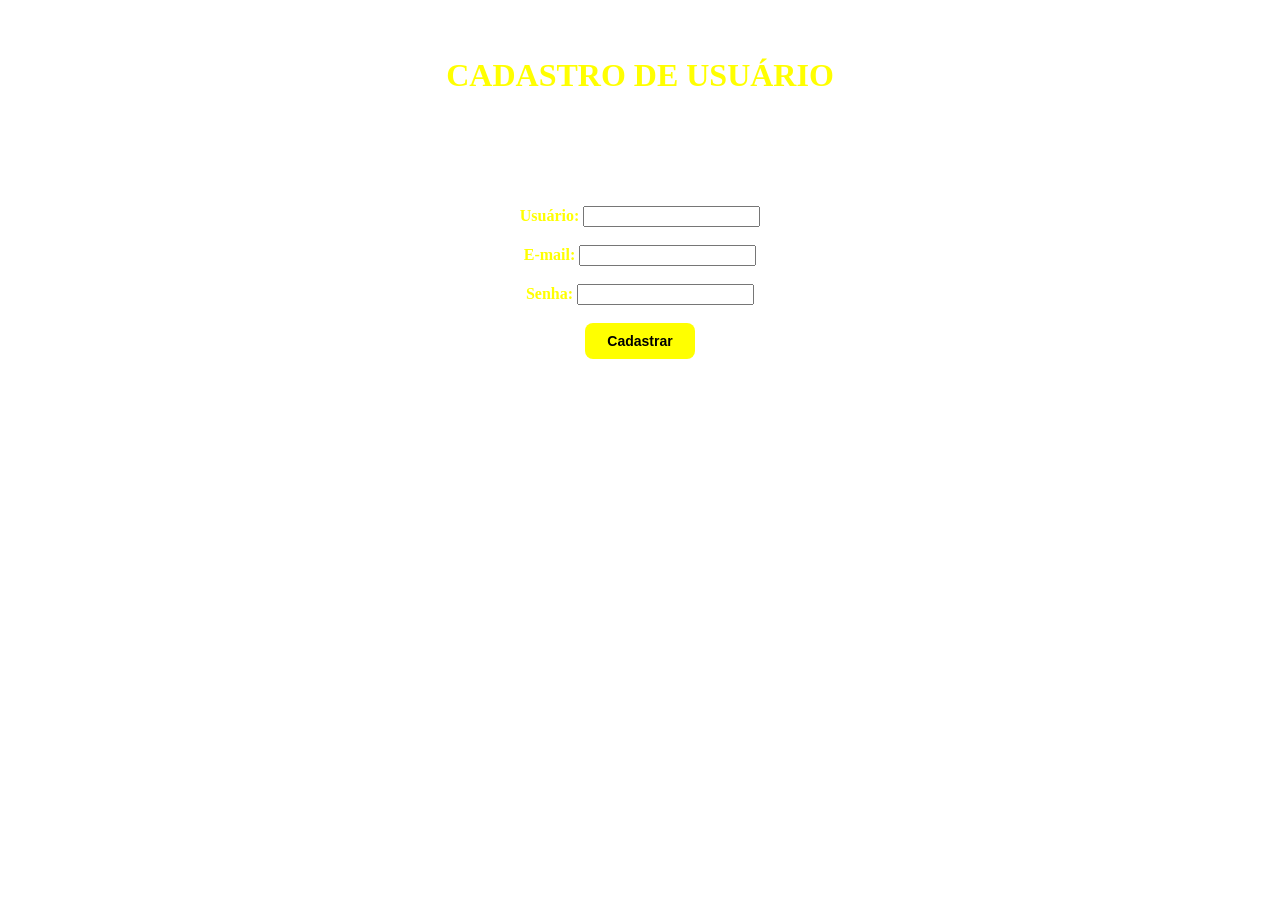
==== cadastro.html @ 39787f4b "0.1.0  - Criação da página de login e alteração do nome do antigo index.html" ====
<!DOCTYPE html>
<html lang="pt-BR">
<head>
    <link rel="stylesheet" href="style.css">
    <meta charset="UTF-8">
    <meta name="viewport" content="width=device-width, initial-scale=1.0">
    <title>Cadastro de Usuário</title>
    <style>
        body {
            /* Insira o caminho da sua imagem dentro do url() */
            background-image: url('https://wallpapers.com/images/featured/cacador-de-demonios-minimalista-9l0kvp4mv453r739.jpg');
            
            /* Evita que a imagem fique se repetindo na tela */
            background-repeat: no-repeat;
            
            /* Centraliza a imagem no fundo */
            background-position: center;
            
            /* Faz a imagem cobrir toda a área da tela */
            background-size: cover;
            
            /* Garante altura mínima para ocupar a tela inteira */
            height: 100vh;
            margin: 0;
        }
    </style>
</head>
<br>
<br>
<h1 align="center"><font color="Yellow">CADASTRO DE USUÁRIO</font></h1>
<body align="center">
    <br>
    <br>
    <br>
    <br>
    <br>

    <form action="login.html" method="post">
        <label for="Usuário"><font color="Yellow"><b>Usuário:</b></font></label>
        <input type="text" id="usuario" name="usuario"><br><br>
        <label for="email"><font color="Yellow"><b>E-mail:</b></font></label>
        <input type="email" id="email" name="email"><br><br>
        <label for="senha"><font color="Yellow"><b>Senha:</b></font></label>
        <input id="senha" name="senha" type="password"><br><br>
        <input type="submit" value="Cadastrar" class="btn-cadastrar">
    </form>
    
</body>
</html>
<body>
    
</body>
---- style.css ----
.btn-cadastrar {
    background-color: yellow;
    color:black;
    border: none;
    padding: 10px 22px;
    border-radius: 8px;
    font-size: 14px;
    font-weight: 600;
    cursor: pointer;
    transition: 0.3s;
}

.btn-cadastrar:hover {
    background-color:yellow;
    transform: translateY(-2px);
}

.btn-cadastrar:active {
    transform: translateY(0);
}
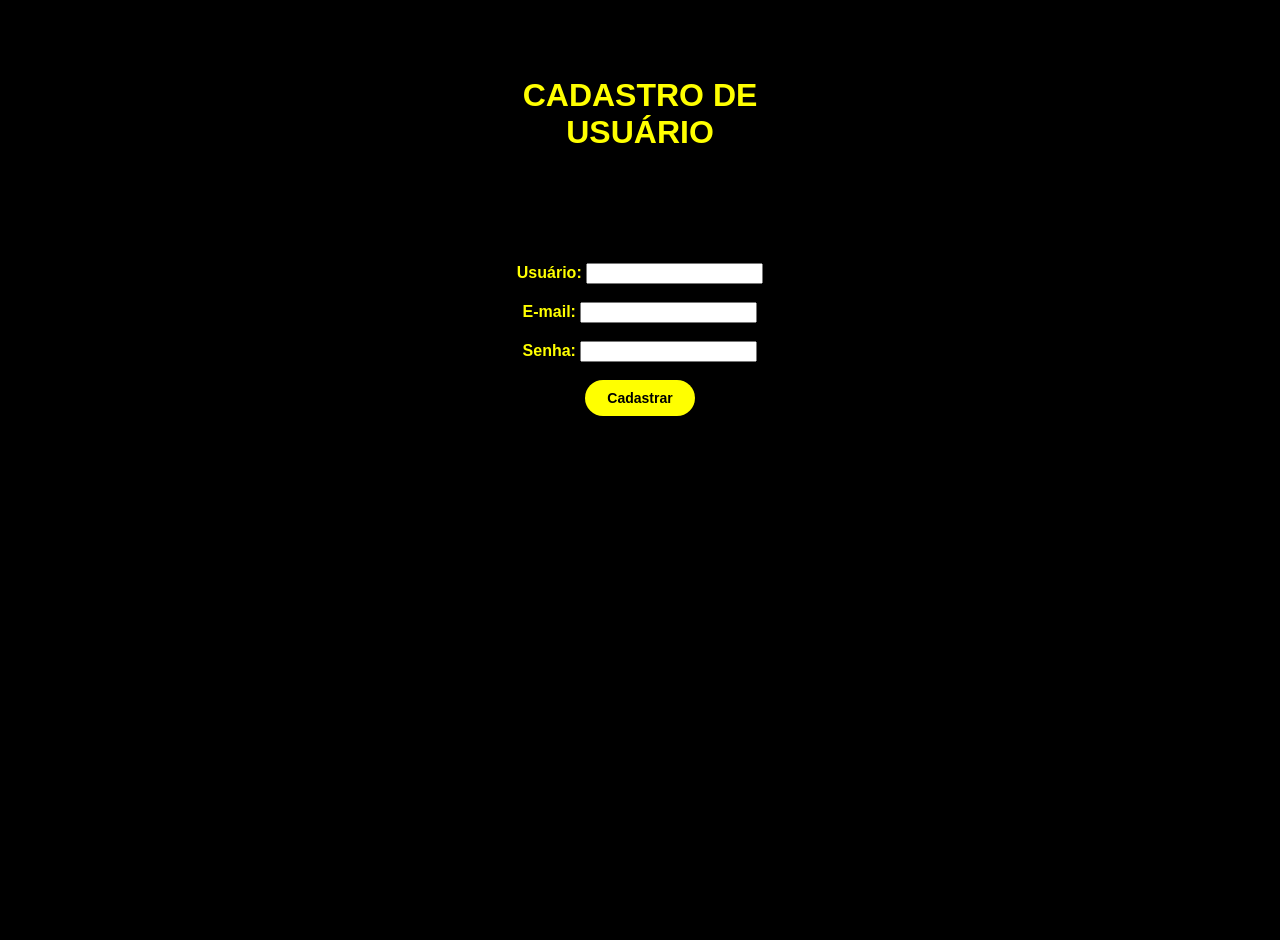
==== commit 8431eb48: "0.2.0 Estilização da página de Login" ====
--- a/cadastro.html
+++ b/cadastro.html
@@ -27,8 +27,10 @@
 </head>
 <br>
 <br>
-<h1 align="center"><font color="Yellow">CADASTRO DE USUÁRIO</font></h1>
-<body align="center">
+
+<body align="center" class="Cadastro">
+    <h1 align="center"><font color="Yellow">CADASTRO DE USUÁRIO</font></h1>
+
     <br>
     <br>
     <br>
--- a/style.css
+++ b/style.css
@@ -1,10 +1,60 @@
-
+body {
+    background-image: url('https://media.istockphoto.com/id/2202100777/pt/foto/high-voltage-power-lines-at-sunset-with-digital-energy-flow.jpg?s=612x612&w=0&k=20&c=zWccYg9-ih-Fkg3uxgRsKBjPJBNglrc8WuRry_Q-3c8='); /* Imagem de fundo */
+    background-size: cover;
+    height: 100vh;
+    color: white;
+}
+
+.login-form {
+    height: 100vh;
+    display: flex;
+    flex-direction: column;
+    align-items: center;
+    justify-content: center;
+    background: rgba(0, 0, 0, 0.7); /* Fundo preto com transparência */
+    padding: 20px;
+    border-radius: 22px;
+    width: 300px;
+    margin: 0 auto;
+}   
+
+h2 {
+    text-align: center;
+    margin-bottom: 20px;
+    color: white;
+}
+
+.input-form {
+    display: flex;
+    align-items: center;
+    margin-bottom: 20px;
+    background: rgba(255, 255, 255, 0.12); /* Branco com transparência */
+    padding: 10px;
+    margin: 20px;
+    border-radius: 6px;
+}
+
+.input-form input {
+    flex: 1;
+    border: none;
+    background: rgba(255, 255, 255, 0.12); /* Branco com transparência */
+    background: none;
+    color: white;
+    font-size: 14px;
+    outline: none;
+}
+
+.input-form input::placeholder {
+    color: white;
+}
+
+/* Botão de Cadastrar */
 .btn-cadastrar {
     background-color: yellow;
     color:black;
     border: none;
     padding: 10px 22px;
-    border-radius: 8px;
+    border-radius: 22px;
     font-size: 14px;
     font-weight: 600;
     cursor: pointer;
@@ -20,88 +70,134 @@
     transform: translateY(0);
 }
 
-
-
-
-
-
-
-
-
-
-
-
-
-
-
-
-
-
-
-
-
-
-
-
-
-
-
-
-
-
-
-
-
-
-
-
-
-
-
-
-
-
-
-
-
-
-
-
-
-
-
-
-
-
-
-
-
-
-
-
-
-
-
-
-
-
-
-
-
-
-
-
-
-
-
-
-
-
-
-
-
-
-
-
-
-
+/* Botão de Entrar */
+.btn-entrar {
+    background-color: rgba(255, 255, 255, 0.12); /* Branco com transparência */
+    color: white;
+    border: none;
+    padding: 10px 22px;
+    border-radius: 22px;
+    font-size: 14px;
+    font-weight: 600;
+    cursor: pointer;
+    transition: 0.3s;
+}
+
+.btn-entrar:hover {
+    background-color: black;
+    transform: translateY(-2px);
+}
+
+.btn-entrar:active {
+    transform: translateY(0);
+}
+
+body.Login {
+    color: black;
+    font-family: Arial, sans-serif;
+    padding: 20px;
+    border-radius: 22px;
+    width: 300px;
+    margin: 0 auto;
+}
+
+body.Cadastro {
+    background-color: black;
+    color: yellow;
+    font-family: Arial, sans-serif;
+    padding: 20px;
+    border-radius: 22px;
+    width: 300px;
+    margin: 0 auto;
+}
+
+div.login-form {
+    background: rgba(255, 255, 255, 0.08); /* Branco com transparência */
+    padding: 20px;
+    border: 1px solid rgba(255, 255, 255, 0.3); /* Borda branca com transparência */
+    border-radius: 22px;
+    box-shadow: 0 20px 60px rgba(0, 0, 0, 0.416); /* Sombra preta com transparência */
+    backdrop-filter: blur(7px); /* Efeito de desfoque */
+    width: 300px;
+    height: 300px;
+    margin: 0 auto;
+}
+
+
+
+
+
+
+
+
+
+
+
+
+
+
+
+
+
+
+
+
+
+
+
+
+
+
+
+
+
+
+
+
+
+
+
+
+
+
+
+
+
+
+
+
+
+
+
+
+
+
+
+
+
+
+
+
+
+
+
+
+
+
+
+
+
+
+
+
+
+
+
+
+
+
+
+
+
+
+
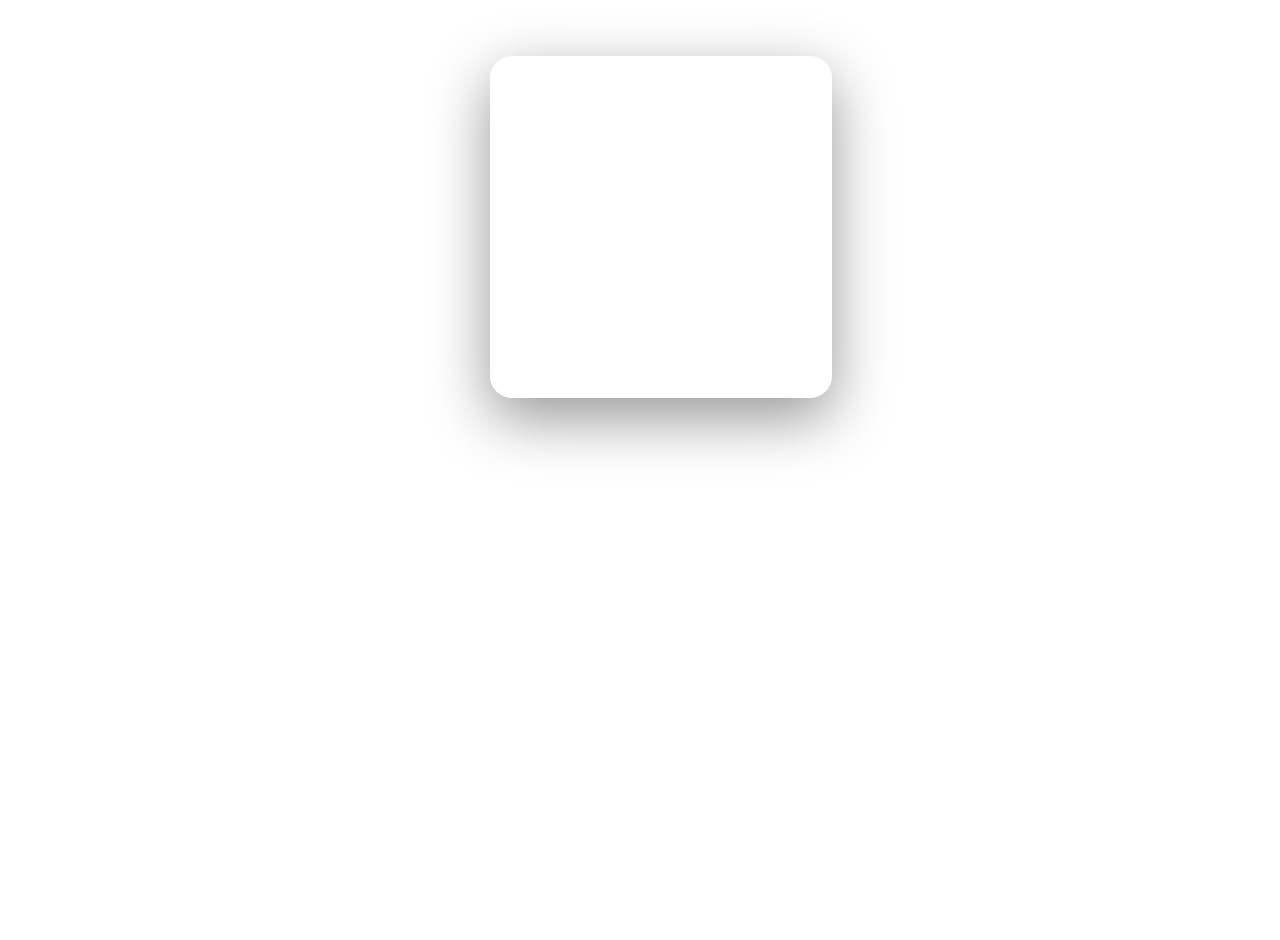
==== commit b2aa4bcc: "0.2.1" ====
--- a/cadastro.html
+++ b/cadastro.html
@@ -5,48 +5,26 @@
     <meta charset="UTF-8">
     <meta name="viewport" content="width=device-width, initial-scale=1.0">
     <title>Cadastro de Usuário</title>
-    <style>
-        body {
-            /* Insira o caminho da sua imagem dentro do url() */
-            background-image: url('https://wallpapers.com/images/featured/cacador-de-demonios-minimalista-9l0kvp4mv453r739.jpg');
-            
-            /* Evita que a imagem fique se repetindo na tela */
-            background-repeat: no-repeat;
-            
-            /* Centraliza a imagem no fundo */
-            background-position: center;
-            
-            /* Faz a imagem cobrir toda a área da tela */
-            background-size: cover;
-            
-            /* Garante altura mínima para ocupar a tela inteira */
-            height: 100vh;
-            margin: 0;
-        }
-    </style>
 </head>
 <br>
 <br>
 
 <body align="center" class="Cadastro">
-    <h1 align="center"><font color="Yellow">CADASTRO DE USUÁRIO</font></h1>
-
-    <br>
-    <br>
-    <br>
-    <br>
-    <br>
-
-    <form action="login.html" method="post">
-        <label for="Usuário"><font color="Yellow"><b>Usuário:</b></font></label>
-        <input type="text" id="usuario" name="usuario"><br><br>
-        <label for="email"><font color="Yellow"><b>E-mail:</b></font></label>
-        <input type="email" id="email" name="email"><br><br>
-        <label for="senha"><font color="Yellow"><b>Senha:</b></font></label>
-        <input id="senha" name="senha" type="password"><br><br>
-        <input type="submit" value="Cadastrar" class="btn-cadastrar">
-    </form>
-    
+    <div class="cadastro-form">
+        <h2 class="h2-cadastro">FAÇA O CADASTRO</h2>
+        <form action="login.html" method="post">
+            <div class="input-cadastro-form">
+                <input type="text" id="usuario" name="usuario" placeholder="Usuário">
+            </div>
+            <div class="input-cadastro-form">
+                <input type="text" id="email" name="email" placeholder="E-mail">
+            </div>
+            <div class="input-cadastro-form">
+                <input type="password" id="senha" name="senha" placeholder="Senha">
+            </div>
+            <input type="submit" value="Entrar" class="btn-entrar">
+        </form>
+    </div>
 </body>
 </html>
 <body>
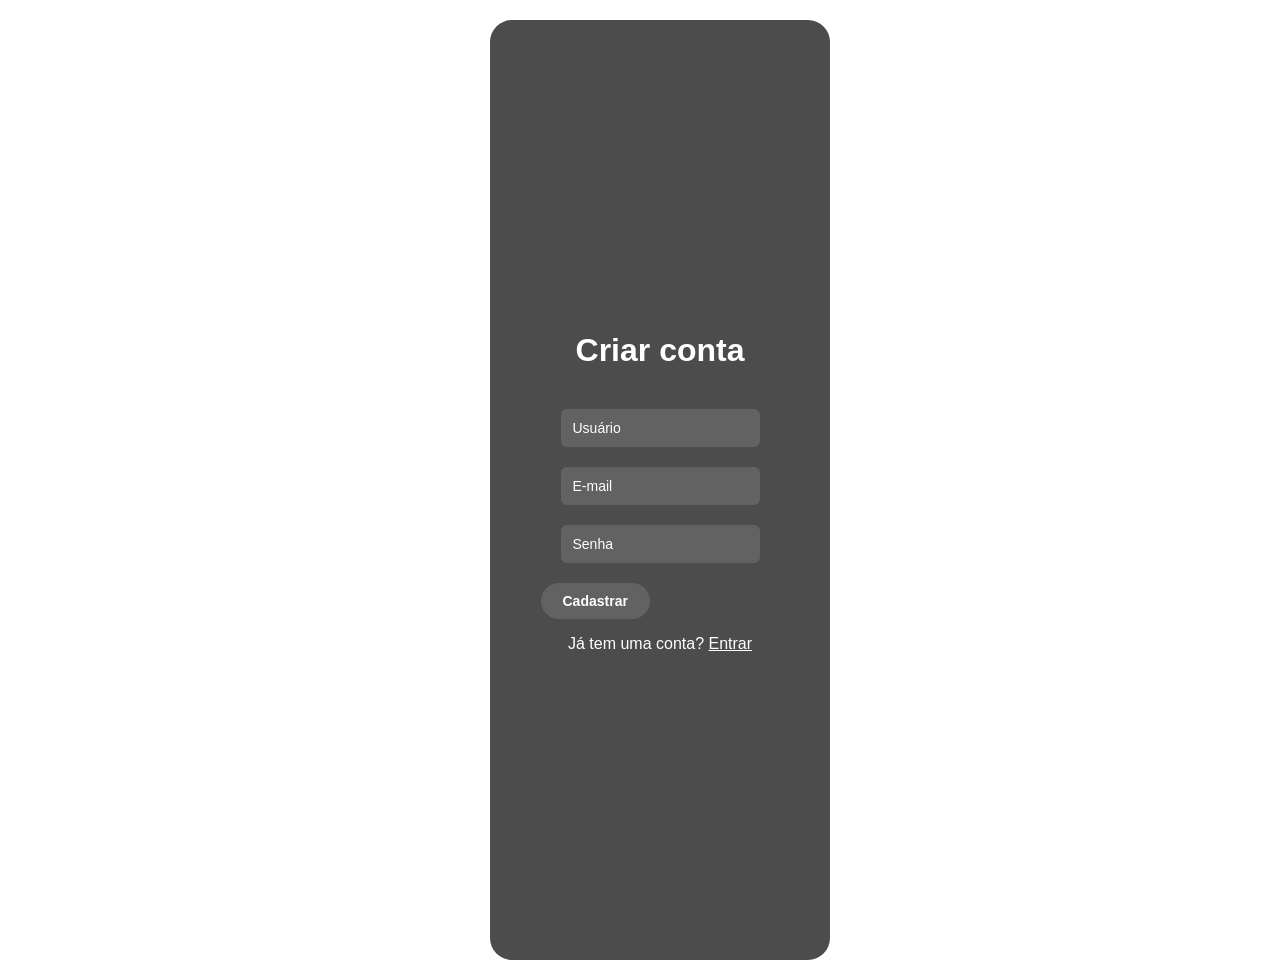
==== commit e8d1715e: "0.3.0 Foco no SEO" ====
--- a/cadastro.html
+++ b/cadastro.html
@@ -1,35 +1,35 @@
 <!DOCTYPE html>
 <html lang="pt-BR">
 <head>
-    <link rel="stylesheet" href="style.css">
     <meta charset="UTF-8">
     <meta name="viewport" content="width=device-width, initial-scale=1.0">
-    <title>Cadastro de Usuário</title>
+    <meta name="description" content="Crie sua conta para acessar o painel do projeto.">
+    <meta name="robots" content="noindex, follow">
+    <title>Criar conta | Painel</title>
+    <link rel="stylesheet" href="style.css">
 </head>
-<br>
-<br>
-
-<body align="center" class="Cadastro">
-    <div class="cadastro-form">
-        <h2 class="h2-cadastro">FAÇA O CADASTRO</h2>
-        <form action="login.html" method="post">
+<body class="Cadastro">
+    <main class="cadastro-form">
+        <h1 class="h2-cadastro">Criar conta</h1>
+        <form action="index.html" method="post">
             <div class="input-cadastro-form">
-                <input type="text" id="usuario" name="usuario" placeholder="Usuário">
+                <label class="sr-only" for="usuario">Usuário</label>
+                <input type="text" id="usuario" name="usuario" placeholder="Usuário" autocomplete="username" required>
             </div>
             <div class="input-cadastro-form">
-                <input type="text" id="email" name="email" placeholder="E-mail">
+                <label class="sr-only" for="email">E-mail</label>
+                <input type="email" id="email" name="email" placeholder="E-mail" autocomplete="email" required>
             </div>
             <div class="input-cadastro-form">
-                <input type="password" id="senha" name="senha" placeholder="Senha">
+                <label class="sr-only" for="senha">Senha</label>
+                <input type="password" id="senha" name="senha" placeholder="Senha" autocomplete="new-password" required>
             </div>
-            <input type="submit" value="Entrar" class="btn-entrar">
+            <input type="submit" value="Cadastrar" class="btn-entrar">
         </form>
-    </div>
+        <p class="auth-link">Já tem uma conta? <a href="index.html">Entrar</a></p>
+    </main>
 </body>
 </html>
-<body>
-    
-</body>
 
 
 
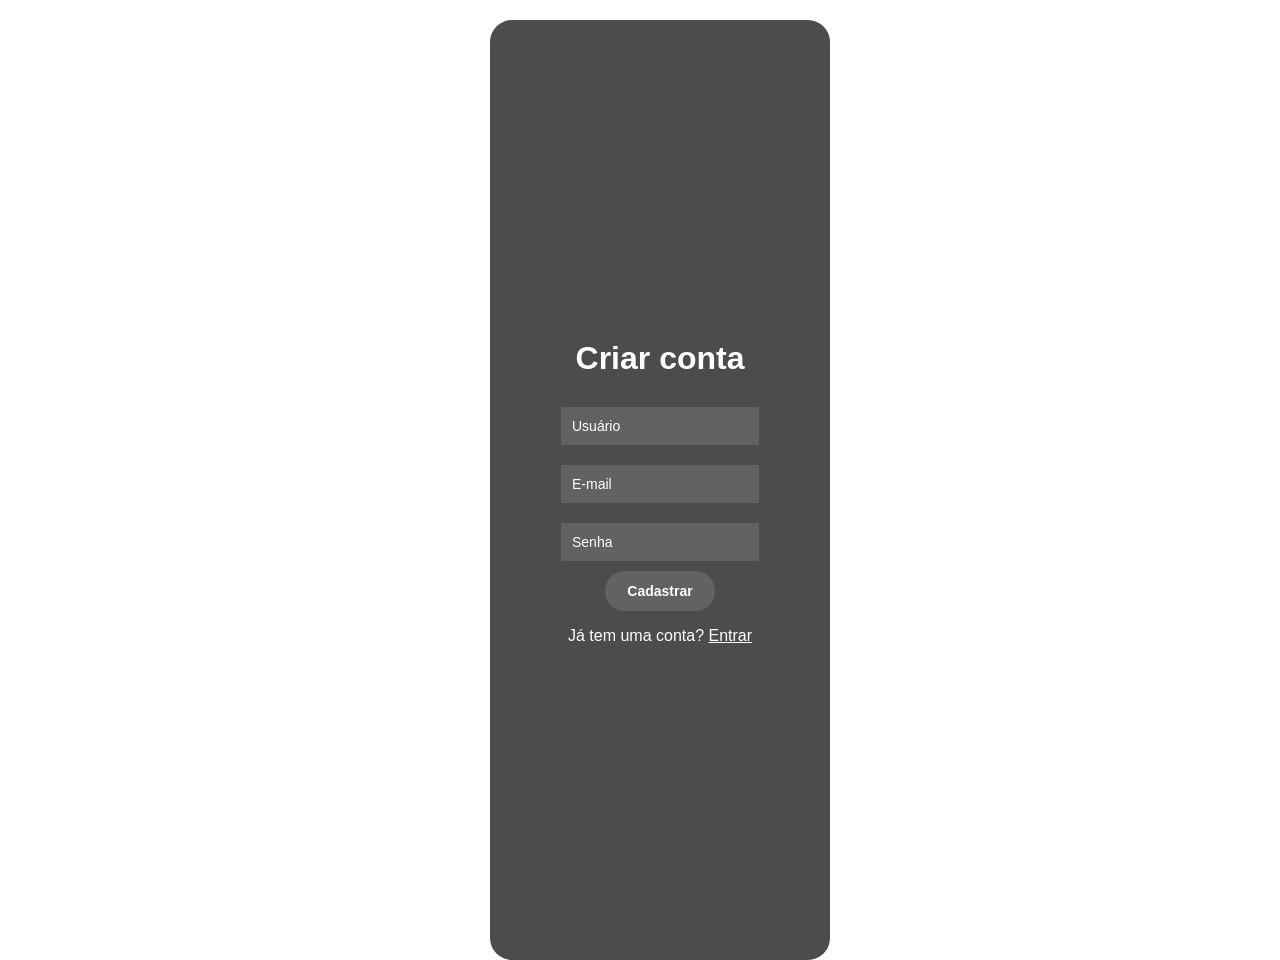
==== commit 2f3c2c4b: "0.3.1" ====
--- a/cadastro.html
+++ b/cadastro.html
@@ -1,6 +1,7 @@
 <!DOCTYPE html>
 <html lang="pt-BR">
 <head>
+    <!-- Metadados do documento e arquivo de estilos compartilhado. -->
     <meta charset="UTF-8">
     <meta name="viewport" content="width=device-width, initial-scale=1.0">
     <meta name="description" content="Crie sua conta para acessar o painel do projeto.">
@@ -9,9 +10,11 @@
     <link rel="stylesheet" href="style.css">
 </head>
 <body class="Cadastro">
+    <!-- Conteúdo principal da tela de cadastro. -->
     <main class="cadastro-form">
         <h1 class="h2-cadastro">Criar conta</h1>
         <form action="index.html" method="post">
+            <!-- Campos com autocomplete e validação nativa do navegador. -->
             <div class="input-cadastro-form">
                 <label class="sr-only" for="usuario">Usuário</label>
                 <input type="text" id="usuario" name="usuario" placeholder="Usuário" autocomplete="username" required>
@@ -26,6 +29,7 @@
             </div>
             <input type="submit" value="Cadastrar" class="btn-entrar">
         </form>
+        <!-- Link para quem já possui uma conta. -->
         <p class="auth-link">Já tem uma conta? <a href="index.html">Entrar</a></p>
     </main>
 </body>
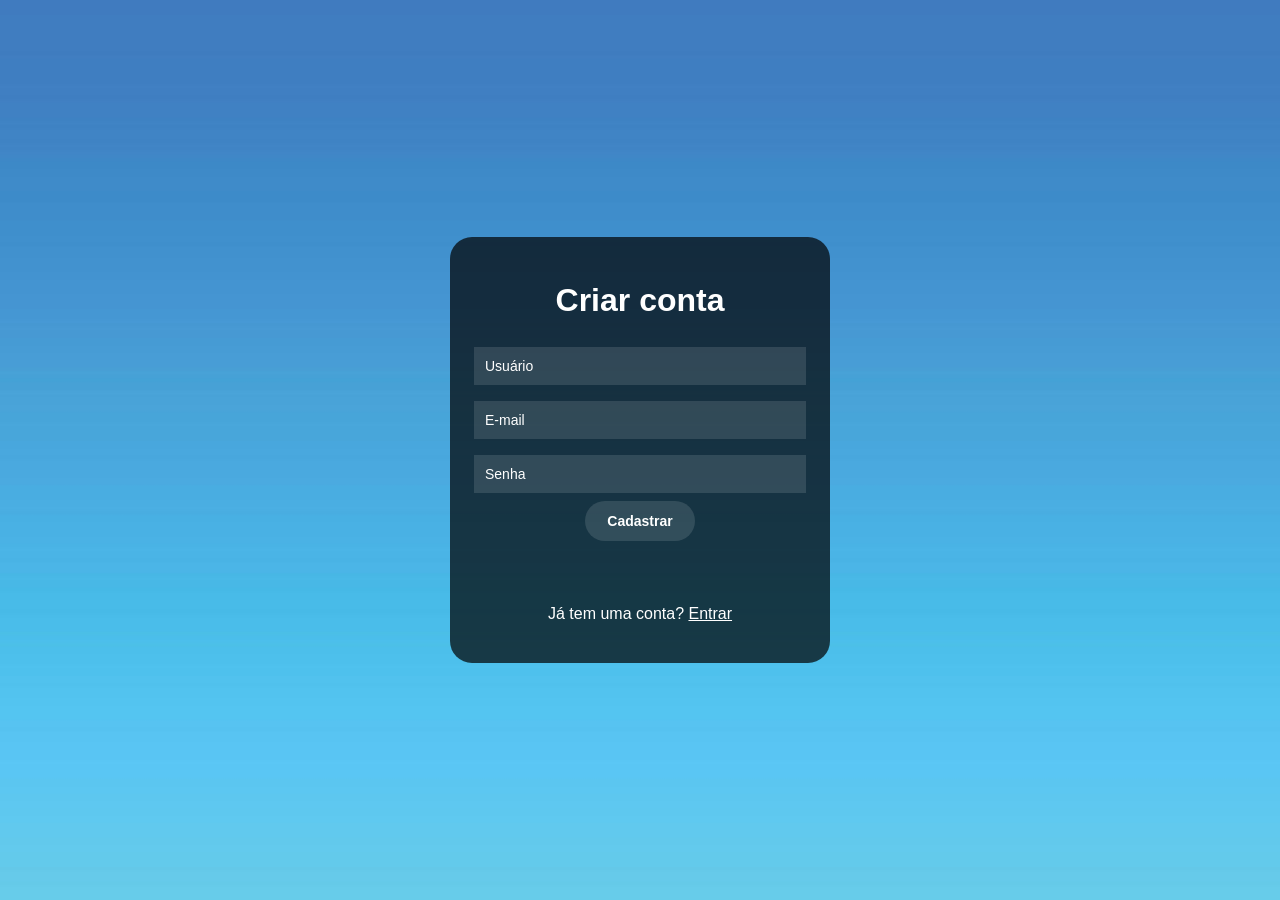
==== commit 846a4b5d: "0.6.0" ====
--- a/cadastro.html
+++ b/cadastro.html
@@ -13,7 +13,7 @@
     <!-- Conteúdo principal da tela de cadastro. -->
     <main class="cadastro-form">
         <h1 class="h2-cadastro">Criar conta</h1>
-        <form action="index.html" method="post">
+        <form id="cadastroForm" action="index.html" method="post">
             <!-- Campos com autocomplete e validação nativa do navegador. -->
             <div class="input-cadastro-form">
                 <label class="sr-only" for="usuario">Usuário</label>
@@ -25,13 +25,15 @@
             </div>
             <div class="input-cadastro-form">
                 <label class="sr-only" for="senha">Senha</label>
-                <input type="password" id="senha" name="senha" placeholder="Senha" autocomplete="new-password" required>
+                <input type="password" id="senha" name="senha" placeholder="Senha" autocomplete="new-password" minlength="8" required>
             </div>
             <input type="submit" value="Cadastrar" class="btn-entrar">
         </form>
+        <p class="auth-message" id="authMessage" role="status" aria-live="polite"></p>
         <!-- Link para quem já possui uma conta. -->
         <p class="auth-link">Já tem uma conta? <a href="index.html">Entrar</a></p>
     </main>
+    <script src="auth.js"></script>
 </body>
 </html>
 
--- a/style.css
+++ b/style.css
@@ -0,0 +1,540 @@
+/* Aplica box sizing previsível em todas as páginas. */
+*,
+*::before,
+*::after {
+    box-sizing: border-box;
+}
+
+/* Define os fundos das páginas de autenticação. */
+body.Login {
+    background-image: url('imagens/FundoLogin.avif'); /* Imagem de fundo */
+}
+
+/* Cartão principal: organiza título, formulário e link no centro da tela. */
+.login-form {
+    min-height: 350px;
+    height: auto;
+    display: flex;
+    flex-direction: column;
+    align-items: center;
+    justify-content: center;
+    background: rgba(0, 0, 0, 0.7); /* Fundo preto com transparência */
+    padding: 24px;
+    border-radius: 20px;
+    width: min(100%, 360px);
+    margin: 0 auto;
+}
+
+.h2-login {
+    text-align: center;
+    margin-bottom: 20px;
+    color: white;
+}
+
+/* Mantém campos e botão em coluna e alinha o botão ao centro. */
+.login-form form,
+.cadastro-form form {
+    display: flex;
+    flex-direction: column;
+    align-items: center;
+}
+
+.input-login-form {
+    display: flex;
+    align-items: center;
+    width: 100%;
+    margin: 8px 0;
+    background: rgba(255, 255, 255, 0.12); /* Branco com transparência */
+    padding: 10px;
+}
+
+.input-login-form input {
+    flex: 1;
+    min-width: 0;
+    border: none;
+    background: rgba(255, 255, 255, 0.12); /* Branco com transparência */
+    background: none;
+    color: white;
+    font-size: 14px;
+    outline: none;
+    align-items: center;
+}
+
+.input-login-form input::placeholder {
+    color: white;
+}
+
+.sr-only {
+    width: 1px;
+    height: 1px;
+    padding: 0;
+    margin: -1px;
+    overflow: hidden;
+    clip: rect(0, 0, 0, 0);
+    white-space: nowrap;
+    border: 0;
+}
+
+.auth-link {
+    color: white;
+    text-align: center;
+}
+
+.auth-link a {
+    color: white;
+}
+
+/* Mostra o resultado das ações de cadastro e login. */
+.auth-message {
+    min-height: 1.5em;
+    margin-top: 12px;
+    color: white;
+    font-size: 0.9rem;
+    text-align: center;
+}
+
+.auth-message.is-error {
+    color: #ffb4ab;
+}
+
+.auth-message.is-success {
+    color: #b8f7c5;
+}
+
+/* Botão de Cadastrar */
+.btn-cadastrar {
+    background-color: white;
+    color:black;
+    border: none;
+    padding: 10px 22px;
+    border-radius: 20px;
+    font-size: 14px;
+    font-weight: 600;
+    cursor: pointer;
+    transition: 0.3s;
+}
+
+
+/* Botão de Entrar */
+.btn-entrar {
+    align-self: center;
+    background-color: rgba(255, 255, 255, 0.12); /* Branco com transparência */
+    color: white;
+    border: none;
+    padding: 12px 22px;
+    border-radius: 20px;
+    font-size: 14px;
+    font-weight: 600;
+    cursor: pointer;
+    transition: 0.3s;
+}
+
+
+/* Centraliza as telas de autenticação e adapta a largura ao dispositivo. */
+body.Login,
+body.Cadastro {
+    min-height: 100vh;
+    width: 100%;
+    margin: 0;
+    padding: 24px;
+    display: grid;
+    place-items: center;
+    background-size: cover;
+    background-position: center;
+    background-repeat: no-repeat;
+    color: black;
+    font-family: Arial, sans-serif;
+}
+
+
+/* Fundo e cartão específicos da página de cadastro. */
+body.Cadastro{
+    background-image: url('imagens/FundoCadastro.jpg'); /* Imagem de fundo */
+}
+
+.h2-cadastro {
+    text-align: center;
+    margin-bottom: 20px;
+    color: white;
+}
+
+div.login-form {
+    background: rgba(255, 255, 255, 0.08); /* Branco com transparência */
+    padding: 22px;
+    border: 1px solid rgba(255, 255, 255, 0.3); /* Borda branca com transparência */
+    border-radius: 22px;
+    box-shadow: 0 20px 60px rgba(0, 0, 0, 0.416); /* Sombra preta com transparência */
+    backdrop-filter: blur(7px); /* Efeito de desfoque */
+    width: min(100%, 360px);
+    min-height: 350px;
+    height: auto;
+    margin: 0 auto;
+}
+
+.cadastro-form {
+    min-height: 350px;
+    height: auto;
+    display: flex;
+    flex-direction: column;
+    align-items: center;
+    justify-content: center;
+    background: rgba(0, 0, 0, 0.7); /* Fundo preto com transparência */
+    padding: 24px;
+    border-radius: 22px;
+    width: min(100%, 380px);
+    margin: 0 auto;
+}
+
+div.cadastro-form{
+    background: rgba(255, 255, 255, 0.08); /* Branco com transparência */
+    padding: 20px;
+    border: 1px solid rgba(255, 255, 255, 0.3); /* Borda branca com transparência */
+    border-radius: 22px;
+    box-shadow: 0 20px 60px rgba(0, 0, 0, 0.416); /* Sombra preta com transparência */
+    backdrop-filter: blur(7px); /* Efeito de desfoque */
+    width: min(100%, 380px);
+    min-height: 350px;
+    height: auto;
+    margin: 0 auto;
+}
+
+.input-cadastro-form {
+    display: flex;
+    align-items: center;
+    width: 100%;
+    margin: 8px 0;
+    background: rgba(255, 255, 255, 0.12); /* Branco com transparência */
+    padding: 10px;
+}
+
+.input-cadastro-form input {
+    flex: 1;
+    min-width: 0;
+    border: none;
+    background: rgba(255, 255, 255, 0.12); /* Branco com transparência */
+    background: none;
+    color: white;
+    font-size: 14px;
+    outline: none;
+}
+
+.input-cadastro-form input::placeholder {
+    color: white;
+}
+
+/* Mantém formulários e campos dentro da largura do painel. */
+.login-form form,
+.cadastro-form form {
+    width: 100%;
+}
+
+/* Define as cores usadas somente no dashboard. */
+body.dashboard {
+    --bg-light: #f5f5f5;
+    --text: #333;
+    --primary: #4CAF50;
+    --white: #ffffff;
+}
+
+/* Remove margens padrão apenas dos elementos do dashboard. */
+body.dashboard,
+body.dashboard * {
+    margin: 0;
+    padding: 0;
+    box-sizing: border-box;
+}
+
+/* Aplica a aparência geral da página do dashboard. */
+body.dashboard {
+    background-color: var(--bg-light);
+    color: var(--text);
+    line-height: 1.6;
+    font-family: 'Poppins', sans-serif;
+}
+
+/* Centraliza o título e os indicadores do dashboard. */
+body.dashboard .dashboard-container {
+    width: 90%;
+    max-width: 1200px;
+    margin: 0 auto;
+    padding: 50px 0 30px;
+}
+
+.dashboard-container h1 {
+    color: var(--primary);
+    font-size: 2.2rem;
+    font-weight: 700;
+    margin-bottom: 5px;
+}
+
+.dashboard-container h2 {
+    color: #666;
+    font-size: 1.1rem;
+    font-weight: 400;
+    margin-bottom: 30px;
+}
+
+/* Alinha o usuário e a ação de sair ao título do painel. */
+.dashboard-header,
+.dashboard-actions {
+    display: flex;
+    align-items: center;
+    justify-content: space-between;
+    gap: 20px;
+}
+
+.dashboard-actions p {
+    color: var(--text);
+}
+
+.btn-sair {
+    padding: 9px 16px;
+    border: 1px solid #c33;
+    border-radius: 6px;
+    background: transparent;
+    color: #a22;
+    font: inherit;
+    cursor: pointer;
+}
+
+.btn-sair:hover {
+    background: #a22;
+    color: var(--white);
+}
+
+/* Organiza os indicadores em três colunas. */
+.cards-grid {
+    display: grid;
+    grid-template-columns: repeat(3, 1fr);
+    gap: 20px;
+}
+
+.card {
+    background: var(--white);
+    padding: 25px;
+    border-radius: 15px;
+    box-shadow: 0 5px 20px rgba(0, 0, 0, 0.08);
+    transition: transform 0.2s ease, box-shadow 0.2s ease;
+    text-align: center;
+}
+
+.card:hover {
+    transform: translateY(-3px);
+    box-shadow: 0 8px 25px rgba(0, 0, 0, 0.12);
+}
+
+.card-title {
+    display: block;
+    color: #777;
+    font-size: 0.9rem;
+    font-weight: 600;
+    margin-bottom: 8px;
+}
+
+.card strong {
+    display: block;
+    color: var(--text);
+    font-size: 1.8rem;
+    font-weight: 700;
+    margin-bottom: 5px;
+}
+
+.card small {
+    color: var(--primary);
+    font-size: 0.85rem;
+    font-weight: 600;
+}
+
+/* Dá espaço e fundo branco às áreas dos gráficos. */
+body.dashboard > section {
+    width: 90%;
+    max-width: 1200px;
+    margin: 20px auto 50px;
+    background: var(--white);
+    padding: 25px;
+    border-radius: 15px;
+    box-shadow: 0 5px 20px rgba(0, 0, 0, 0.08);
+}
+
+body.dashboard > section h2 {
+    color: var(--text);
+    font-size: 1.3rem;
+    margin-bottom: 20px;
+}
+
+/* Define a área de desenho dos gráficos. */
+#meuGrafico,
+#meuGrafico2 {
+    width: 100%;
+    height: 350px;
+    display: block;
+}
+
+/* Distribui os cards em duas colunas em telas médias. */
+@media (max-width: 900px) {
+    .dashboard-container {
+        width: 92%;
+        padding-top: 35px;
+    }
+
+    .dashboard-container h1 {
+        font-size: 1.9rem;
+    }
+
+    .cards-grid {
+        grid-template-columns: repeat(2, minmax(0, 1fr));
+    }
+}
+
+/* Centraliza o último card quando ele fica sozinho na linha do tablet. */
+@media (min-width: 601px) and (max-width: 900px) {
+    .cards-grid .card:last-child:nth-child(odd) {
+        grid-column: 1 / -1;
+        justify-self: center;
+        width: calc((100% - 20px) / 2);
+    }
+}
+
+/* Empilha os cards e reduz os gráficos em telas pequenas. */
+@media (max-width: 600px) {
+    body.Login,
+    body.Cadastro {
+        padding: 16px;
+    }
+
+    .login-form,
+    div.login-form,
+    .cadastro-form,
+    div.cadastro-form {
+        width: 100%;
+        min-height: 0;
+        padding: 24px 18px;
+    }
+
+    .dashboard-container {
+        width: 92%;
+        padding: 32px 0 20px;
+    }
+
+    .dashboard-container h1 {
+        font-size: 1.8rem;
+    }
+
+    .dashboard-header,
+    .dashboard-actions {
+        align-items: flex-start;
+        flex-direction: column;
+        gap: 8px;
+    }
+
+    .cards-grid {
+        grid-template-columns: 1fr;
+    }
+
+    body.dashboard > section {
+        width: 92%;
+        padding: 20px;
+    }
+
+    #meuGrafico,
+    #meuGrafico2 {
+        height: 260px;
+    }
+}
+
+/* Evita que os números dos cards fiquem grandes demais no celular. */
+@media (max-width: 480px) {
+    .dashboard-container h1 {
+        font-size: 1.7rem;
+    }
+
+    .card {
+        padding: 20px;
+    }
+
+    .card strong {
+        font-size: 1.5rem;
+    }
+
+    body.dashboard > section {
+        margin-bottom: 28px;
+        padding: 16px;
+    }
+}
+
+
+
+
+
+
+
+
+
+
+
+
+
+
+
+
+
+
+
+
+
+
+
+
+
+
+
+
+
+
+
+
+
+
+
+
+
+
+
+
+
+
+
+
+
+
+
+
+
+
+
+
+
+
+
+
+
+
+
+
+
+
+
+
+
+
+
+
+
+
+
+
+
+
+
+
+
